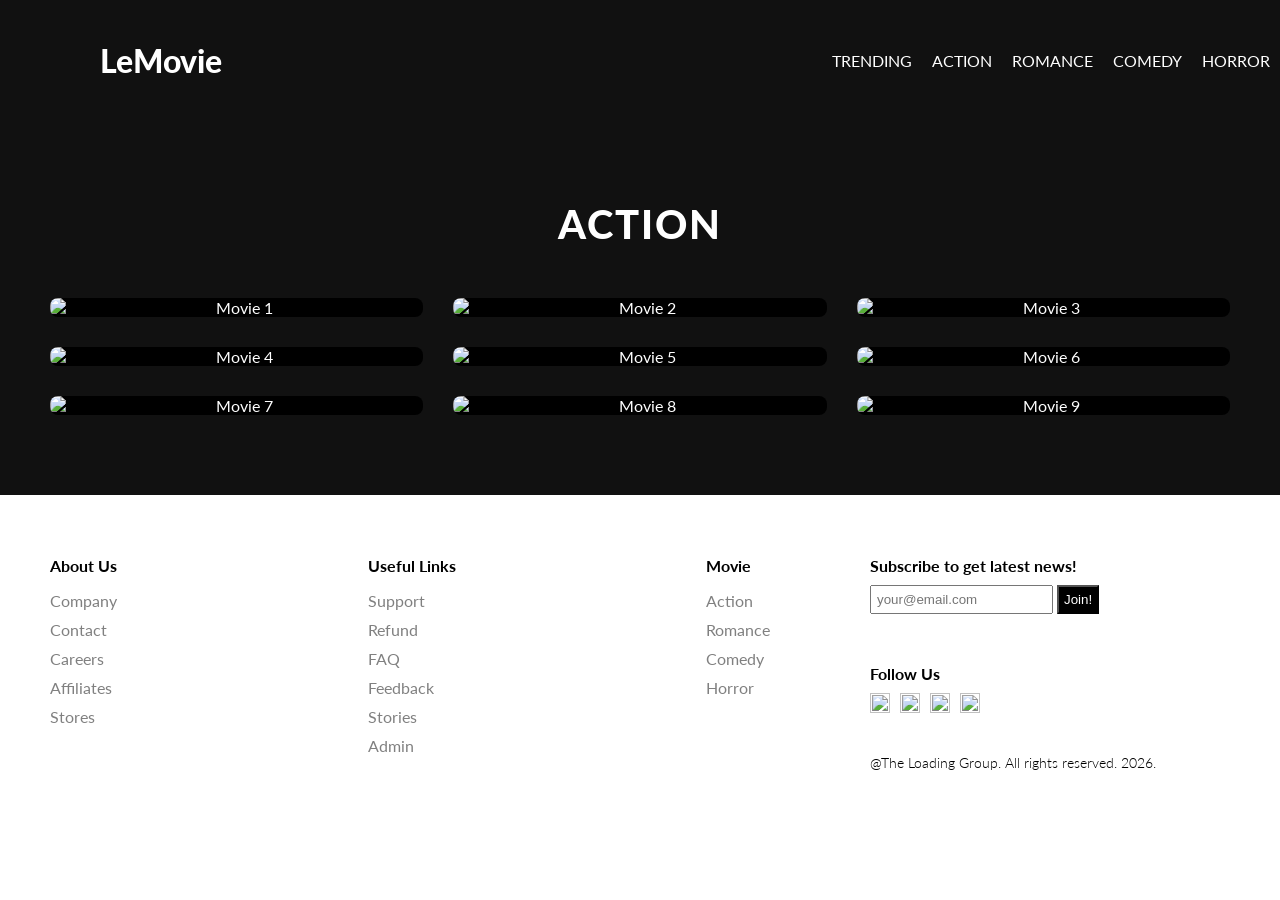
==== action.html @ ee839748 "Add files via upload" ====
<!DOCTYPE html>
<html lang="en">
<head>
    <meta charset="UTF-8">
    <meta http-equiv="X-UA-Compatible" content="IE=edge">
    <meta name="viewport" content="width=device-width, initial-scale=1.0">
    <link href="https://fonts.googleapis.com/css2?family=Lato:ital,wght@0,100;0,300;0,400;0,700;0,900;1,100;1,300;1,400;1,700;1,900&display=swap" rel="stylesheet">
    <link rel="stylesheet" href="style.css">
    <title>LeMovie</title>
</head>
<body>
     <nav class="navbar">
            <div class="navbar__container">
                <a href="index.html" id="navbar__logo">LeMovie</a>
                <div class="navbar__togglemenu" id="mobile-menu">
                    <span class="bar"></span>
                    <span class="bar"></span>
                    <span class="bar"></span>
                </div> 
                <ul class="navbar__menu">
                    <li class="navbar__item">
                        <a href="index.html" class="navbar__links"> TRENDING </a>
                    </li>
                    <li class="navbar__item">
                        <a href="action.html" class="navbar__links"> ACTION </a>
                    </li>
                    <li class="navbar__item">
                        <a href="romance.html" class="navbar__links"> ROMANCE </a>
                    </li>
                    <li class="navbar__item">
                        <a href="comedy.html" class="navbar__links"> COMEDY </a>
                    </li>
                    <li class="navbar__item">
                        <a href="horror.html" class="navbar__links"> HORROR </a>
                    </li>
                </ul>
            </div>
    </nav>
    <div class="more-movies-section">
        <h1 class="section-title">ACTION</h1>
        
        <div class="movie-grid">
            <div class="movie-card">
                <img src="./img/Product/skyfirerising.jpg" alt="Movie 1">
                <div class="slide-content">
                    <h1 class="slide-title">SKYFIRE RISING</h1>
                    <p class="slide-subtitle">ESCAPE THE BLAST. SURVIVE THE STORM.</p>
                    <button class="watch-btn">WATCH NOW</button>
                </div>
            </div>

            <div class="movie-card">
                <img src="./img/Product/photo_2026-03-22_21-49-12.jpg" alt="Movie 2">
                <div class="slide-content">
                    <h1 class="slide-title">SHADOWBLADE: RESURGENCE</h1>
                    <p class="slide-subtitle">THE CITY NEEDS A HERO.</p>
                    <button class="watch-btn">WATCH NOW</button>
                </div>
            </div>

            <div class="movie-card">
                <img src="./img/Product/urbanascent.jpg" alt="Movie 3">
                <div class="slide-content">
                    <h1 class="slide-title">URBAN ASCENT</h1>
                    <p class="slide-subtitle">ESCAPE THE EXPLOSION. MASTER THE LEAP.</p>
                    <button class="watch-btn">WATCH NOW</button>
                </div>
            </div>

            <div class="movie-card">
                <img src="./img/Product/velocitydrift.jpg" alt="Movie 4">
                <div class="slide-content">
                    <h1 class="slide-title">VELOCITY DRIFT</h1>
                    <p class="slide-subtitle">ESCAPE THE EXPLOSION. MASTER THE CHASE.</p>
                    <button class="watch-btn">WATCH NOW</button>
                </div>
            </div>

            <div class="movie-card">
                <img src="./img/Product/highoctaneovesrdrive.jpg" alt="Movie 5">
                <div class="slide-content">
                    <h1 class="slide-title">HIGH-OCTANE OVERDRIVE</h1>
                    <p class="slide-subtitle">ESCAPE THE EXPLOSION. MASTER THE RIDE.</p>
                    <button class="watch-btn">WATCH NOW</button>
                </div>
            </div>

            <div class="movie-card">
                <img src="./img/Product/urbanascent.jpg" alt="Movie 6">
                <div class="slide-content">
                    <h1 class="slide-title">TERMINAL VELOCITY</h1>
                    <p class="slide-subtitle">ESCAPE THE EXPLOSION. MASTER THE FALL.</p>
                    <button class="watch-btn">WATCH NOW</button>
                </div>
            </div>

            <div class="movie-card">
                <img src="./img/Product/desertoverdrive.jpg" alt="Movie 7">
                <div class="slide-content">
                    <h1 class="slide-title">DESERT OVERDRIVET</h1>
                    <p class="slide-subtitle">ESCAPE THE EXPLOSION. MASTER THE PURSUIT.</p>
                    <button class="watch-btn">WATCH NOW</button>
                </div>
            </div>

            <div class="movie-card">
                <img src="./img/Product/valkyrieflight.jpg" alt="Movie 8">
                <div class="slide-content">
                    <h1 class="slide-title">VALKYRIE FLIGHT</h1>
                    <p class="slide-subtitle">ESCAPE THE EXPLOSION. MASTER THE AERIAL CHASE.</p>
                    <button class="watch-btn">WATCH NOW</button>
                </div>
            </div>

            <div class="movie-card">
                <img src="./img/Product/terminaldescent.jpg" alt="Movie 9">
                <div class="slide-content">
                    <h1 class="slide-title">TERMINAL DESCENT</h1>
                    <p class="slide-subtitle">ESCAPE THE EXPLOSION. MASTER THE FALL.</p>
                    <button class="watch-btn">WATCH NOW</button>
                </div>
            </div>
        </div>
    </div>
        <footer>
        <div class="footerLeft">
            <div class="footerMenu">
                <h1 class="fMenuTitle">About Us</h1>
                <ul class="fList">
                    <li class="fListItem">Company</li>
                    <li class="fListItem">Contact</li>
                    <li class="fListItem">Careers</li>
                    <li class="fListItem">Affiliates</li>
                    <li class="fListItem">Stores</li>
                </ul>
            </div>
            <div class="footerMenu">
                <h1 class="fMenuTitle">Useful Links</h1>
                <ul class="fList">
                    <li class="fListItem" >Support</li>
                    <li class="fListItem">Refund</li>
                    <li class="fListItem">FAQ</li>
                    <li class="fListItem">Feedback</li>
                    <li class="fListItem">Stories</li>
                    <li class="fListItem" onclick="location.href='admin.php';" style="cursor: pointer;">Admin</li>
                </ul>
            </div>
            <div class="footerMenu">
                <h1 class="fMenuTitle">Movie</h1>
                <ul class="fList">
                    <li class="fListItem">
                        <a href="action.html" class="fListItem">Action</a>
                    </li>
                    <li class="fListItem">Romance</li>
                    <li class="fListItem">Comedy</li>
                    <li class="fListItem">Horror</li>
                </ul>
            </div>
        </div>
        <div class="footerRight">
            <div class="footerRightMenu">
                <h1 class="fMenuTitle">Subscribe to get latest news!</h1>
                <div class="fMail">
                    <input type="text" placeholder="your@email.com" class="fInput">
                    <button class="fButton">Join!</button>
                </div>
            </div>
            <div class="footerRightMenu">
                <h1 class="fMenuTitle">Follow Us</h1>
                <div class="fIcons">
                    <img src="./img/Contact/facebook.png"  alt="" class="fIcon">
                    <img src="./img/Contact/twitter.png" alt="" class="fIcon">
                    <img src="./img/Contact/instagram.png" alt="" class="fIcon">
                    <img src="./img/Contact/whatsapp.png" alt="" class="fIcon">
                </div>
            </div>
            <div class="footerRightMenu">
                <span class="copyright">@The Loading Group. All rights reserved. 2026.</span>
            </div>
        </div>
    </footer>
    <script src="./app.js"></script>
</body>
</html>
---- style.css ----
html {
  scroll-behavior: smooth;
}

body {
  font-family: "Lato", sans-serif;
  padding: 0;
  margin: 0;
}

.navbar {
  background-color: #111;
  color: white;
  padding: 20px 50px;
}

.navbar__container {
  display: flex;
  justify-content: space-between;
  height: 80px;
  z-index: 1;
  width: 100%;
  max-width: 1300px;
  margin: 0 auto;
  padding: 0 50px;
}

.navbar__menu {
  display: flex;
  align-items: center;
  list-style: none;
  text-align: center;
}

#navbar__logo {
  color: white;
  display: flex;
  align-items: center;
  cursor: pointer;
  text-decoration: none;
  font-size: 2rem;
  font-weight: 900;
}

#navbar__item {
  font-size: 1.5rem;
  font-weight: 300;
  color: white;
  text-decoration: none;
  margin-right: 50px;
  cursor: pointer;
}

.navbar__links {
  color: #fff;
  display: flex;
  align-items: center;
  justify-content: center;
  text-decoration: none;
  padding: 0 10px;
  height: 100%;
}

@media (max-width: 768px) {
  .navbar__container {
    display: flex;
    justify-content: space-between;
    height: 80px;
    z-index: 1;
    width: 100%;
    padding: 0 16px;
  }

  #navbar__logo {
    padding-left: 0;
  }

  .navbar__togglemenu {
    display: flex;
    flex-direction: column;
    justify-content: center;
    cursor: pointer;
    gap: 4px;
    padding: 10px;
  }

  .navbar__togglemenu .bar {
    width: 28px;
    height: 3px;
    background: #fff;
    border-radius: 2px;
    transition: transform 0.25s ease, opacity 0.25s ease;
  }

  .navbar__menu {
    display: none;
    position: absolute;
    top: 80px;
    left: 0;
    right: 0;
    background: #fff;
    flex-direction: column;
    list-style: none;
    padding: 12px 0;
    box-shadow: 0 6px 24px rgba(0, 0, 0, 0.08);
    z-index: 999;
  }

  .navbar__menu.active {
    display: flex;
  }

  .navbar__item {
    width: 100%;
  }

  .navbar__links {
    text-align: left;
    padding: 14px 20px;
    width: 100%;
    display: block;
    color: #000;
  }

  .navbar__togglemenu.is-active .bar:nth-child(1) {
    transform: translateY(6px) rotate(45deg);
  }
  .navbar__togglemenu.is-active .bar:nth-child(2) {
    opacity: 0;
  }
  .navbar__togglemenu.is-active .bar:nth-child(3) {
    transform: translateY(-6px) rotate(-45deg);
  }
}

.slideshow-container {
  background-color: #111;
  max-width: 2500px;
  max-height: 2500px;
  position: relative;
  margin: auto;
  overflow: hidden; 
}

.slide-content {
  position: absolute;
  top: 50%;
  left: 50%;
  transform: translate(-50%, -50%);
  text-align: center;
  width: 90%;
  z-index: 10;
  opacity: 0; 
  transition: opacity 0.4s ease; 
}

.slide:hover .slide-content {
  opacity: 1;
}

.slide img {
  transition: filter 0.4s ease, transform 0.4s ease;
}

.slide:hover img {
  filter: blur(8px) brightness(0.4); 
  transform: scale(1.05); 
}

.slide-title {
  color: white;
  font-size: 5rem;
  font-weight: 900;
  margin: 0;
  text-transform: uppercase;
  letter-spacing: 4px;
  line-height: 1.1;
  text-shadow: 2px 2px 8px rgba(0, 0, 0, 0.7);
}

.slide-subtitle {
  color: #ccc;
  font-size: 1.5rem;
  font-weight: 300;
  margin-top: 15px;
  margin-bottom: 30px;
  text-transform: uppercase;
  letter-spacing: 2px;
  text-shadow: 1px 1px 5px rgba(0, 0, 0, 0.8);
}

.watch-btn {
  padding: 12px 32px;
  background-color: transparent;
  color: white;
  border: 2px solid white;
  font-size: 16px;
  font-weight: bold;
  letter-spacing: 2px;
  cursor: pointer;
  text-transform: uppercase;
  transition: all 0.3s ease;
}

.watch-btn:hover {
  background-color: white;
  color: #111;
}

.slide {
  display: none;
}

.prev,
.next {
  cursor: pointer;
  position: absolute;
  top: 50%;
  transform: translateY(-50%);
  width: auto;
  padding: 16px;
  color: white;
  font-weight: bold;
  font-size: 24px;
  transition: 0.3s ease;
  user-select: none;
  background-color: rgba(0, 0, 0, 0.3);
  text-decoration: none;
  z-index: 20; 
}

.next {
  right: 0;
  border-radius: 3px 0 0 3px;
}

.prev {
  left: 0;
  border-radius: 0 3px 3px 0;
}

.prev:hover,
.next:hover {
  background-color: rgba(0, 0, 0, 0.8);
}

.fade {
  animation-name: fadeEffect;
  animation-duration: 1.5s;
}

@keyframes fadeEffect {
  from {
    opacity: 0.4;
  }
  to {
    opacity: 1;
  }
}

@media screen and (max-width: 768px) {
  .slide-title {
    font-size: 2.5rem;
  }
  .slide-subtitle {
    font-size: 1rem;
  }
  .watch-btn {
    padding: 10px 20px;
    font-size: 14px;
  }
}

.nsItem {
  flex: 1;
  background-color: black;
  color: white;
  display: flex;
  flex-direction: column;
  align-items: center;
  justify-content: center;
  text-align: center;
}

.nsImg {
  width: 100%;
  height: 500px;
}

.nsTitle {
  font-size: 40px;
}

.nsButton {
  padding: 15px;
  font-weight: 600;
  cursor: pointer;
}

footer {
  display: flex;
}

.footerLeft {
  flex: 2;
  display: flex;
  justify-content: space-between;
  padding: 50px;
}

.fMenuTitle {
  font-size: 16px;
}

.fList {
  padding: 0;
  list-style: none;
}

.fListItem {
  margin-bottom: 10px;
  color: gray;
  cursor: pointer;
  text-decoration: none;
}

.footerRight {
  flex: 1;
  padding: 50px;
  display: flex;
  flex-direction: column;
  justify-content: space-between;
}

.fInput {
  padding: 5px;
}

.fButton {
  padding: 5px;
  background-color: black;
  color: white;
}

.fIcons {
  display: flex;
}

.fIcon {
  width: 20px;
  height: 20px;
  margin-right: 10px;
}

.copyright {
  font-weight: 300;
  font-size: 14px;
}

@media screen and (max-width: 480px) {
  nav {
    padding: 20px;
  }

  footer {
    flex-direction: column;
    align-items: center;
  }

  .footerLeft {
    padding: 20px;
    width: 90%;
  }

  .footerRight {
    padding: 20px;
    width: 90%;
    align-items: center;
    background-color: whitesmoke;
  }
} 

.more-movies-section {
  padding: 80px 50px;
  background-color: #111; 
  color: white;
  text-align: center;
}

.section-title {
  font-size: 40px;
  font-weight: 900;
  margin-top: 0;
  margin-bottom: 50px;
  letter-spacing: 2px;
}

.movie-grid {
  display: grid;
  grid-template-columns: repeat(auto-fit, minmax(350px, 1fr));
  gap: 30px;
  max-width: 1550px;
  margin: 0 auto;
}

.movie-card {
  position: relative;
  border-radius: 8px;
  overflow: hidden;
  cursor: pointer;
  background-color: #000; 
}

.movie-card img {
  width: 100%;
  height: 100%;
  object-fit: cover;
  display: block;
  transition: filter 0.4s ease, transform 0.4s ease;
}

.movie-card:hover img {
  filter: blur(8px) brightness(0.4);
  transform: scale(1.05);
}

.movie-card:hover .slide-content {
  opacity: 1;
}

.movie-card .slide-title {
  font-size: 1.8rem; 
}

.movie-card .slide-subtitle {
  font-size: 0.8rem;
  margin-bottom: 20px;
}

.movie-card .watch-btn {
  padding: 10px 20px;
  font-size: 14px;
}

@media screen and (max-width: 768px) {
  .more-movies-section {
    padding: 50px 20px;
  }
  .movie-grid {
    grid-template-columns: 1fr; 
  }
}
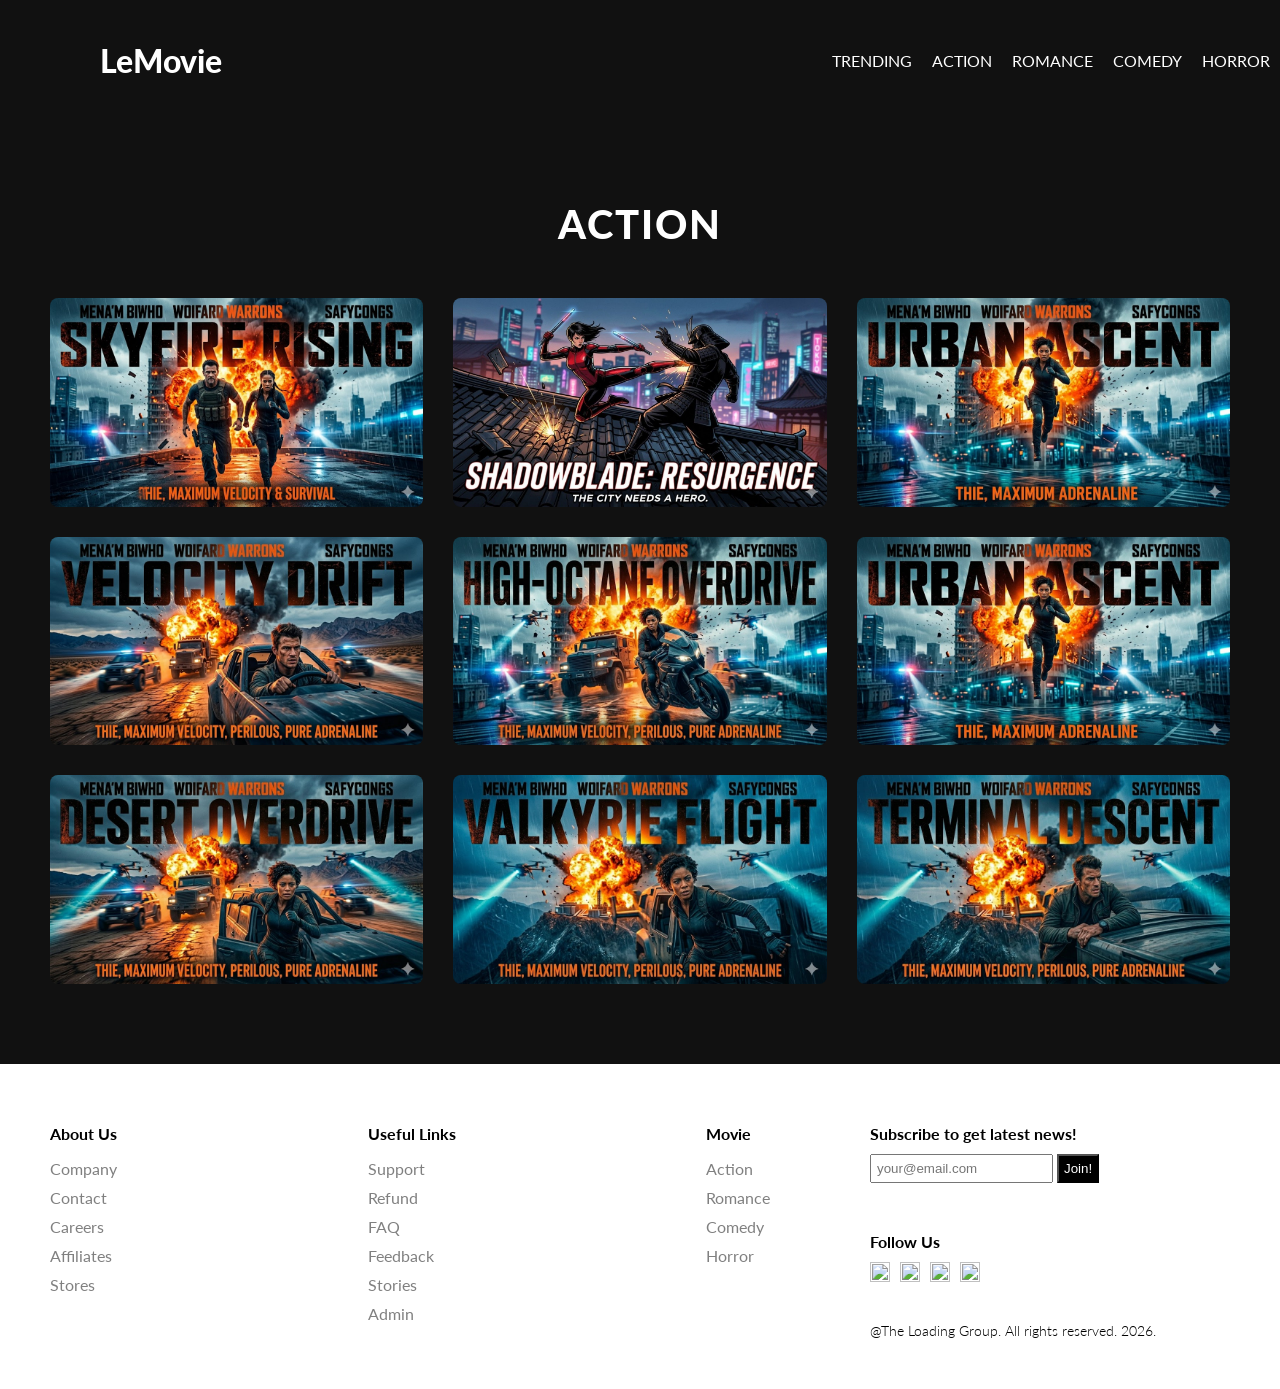
==== commit 9d9ebccc: "Update action.html" ====
--- a/action.html
+++ b/action.html
@@ -41,7 +41,7 @@
         
         <div class="movie-grid">
             <div class="movie-card">
-                <img src="./img/Product/skyfirerising.jpg" alt="Movie 1">
+                <img src="skyfirerising.jpg" alt="Movie 1">
                 <div class="slide-content">
                     <h1 class="slide-title">SKYFIRE RISING</h1>
                     <p class="slide-subtitle">ESCAPE THE BLAST. SURVIVE THE STORM.</p>
@@ -50,7 +50,7 @@
             </div>
 
             <div class="movie-card">
-                <img src="./img/Product/photo_2026-03-22_21-49-12.jpg" alt="Movie 2">
+                <img src="photo_2026-03-22_21-49-12.jpg" alt="Movie 2">
                 <div class="slide-content">
                     <h1 class="slide-title">SHADOWBLADE: RESURGENCE</h1>
                     <p class="slide-subtitle">THE CITY NEEDS A HERO.</p>
@@ -59,7 +59,7 @@
             </div>
 
             <div class="movie-card">
-                <img src="./img/Product/urbanascent.jpg" alt="Movie 3">
+                <img src="urbanascent.jpg" alt="Movie 3">
                 <div class="slide-content">
                     <h1 class="slide-title">URBAN ASCENT</h1>
                     <p class="slide-subtitle">ESCAPE THE EXPLOSION. MASTER THE LEAP.</p>
@@ -68,7 +68,7 @@
             </div>
 
             <div class="movie-card">
-                <img src="./img/Product/velocitydrift.jpg" alt="Movie 4">
+                <img src="velocitydrift.jpg" alt="Movie 4">
                 <div class="slide-content">
                     <h1 class="slide-title">VELOCITY DRIFT</h1>
                     <p class="slide-subtitle">ESCAPE THE EXPLOSION. MASTER THE CHASE.</p>
@@ -77,7 +77,7 @@
             </div>
 
             <div class="movie-card">
-                <img src="./img/Product/highoctaneovesrdrive.jpg" alt="Movie 5">
+                <img src="highoctaneovesrdrive.jpg" alt="Movie 5">
                 <div class="slide-content">
                     <h1 class="slide-title">HIGH-OCTANE OVERDRIVE</h1>
                     <p class="slide-subtitle">ESCAPE THE EXPLOSION. MASTER THE RIDE.</p>
@@ -86,7 +86,7 @@
             </div>
 
             <div class="movie-card">
-                <img src="./img/Product/urbanascent.jpg" alt="Movie 6">
+                <img src="urbanascent.jpg" alt="Movie 6">
                 <div class="slide-content">
                     <h1 class="slide-title">TERMINAL VELOCITY</h1>
                     <p class="slide-subtitle">ESCAPE THE EXPLOSION. MASTER THE FALL.</p>
@@ -95,7 +95,7 @@
             </div>
 
             <div class="movie-card">
-                <img src="./img/Product/desertoverdrive.jpg" alt="Movie 7">
+                <img src="desertoverdrive.jpg" alt="Movie 7">
                 <div class="slide-content">
                     <h1 class="slide-title">DESERT OVERDRIVET</h1>
                     <p class="slide-subtitle">ESCAPE THE EXPLOSION. MASTER THE PURSUIT.</p>
@@ -104,7 +104,7 @@
             </div>
 
             <div class="movie-card">
-                <img src="./img/Product/valkyrieflight.jpg" alt="Movie 8">
+                <img src="valkyrieflight.jpg" alt="Movie 8">
                 <div class="slide-content">
                     <h1 class="slide-title">VALKYRIE FLIGHT</h1>
                     <p class="slide-subtitle">ESCAPE THE EXPLOSION. MASTER THE AERIAL CHASE.</p>
@@ -113,7 +113,7 @@
             </div>
 
             <div class="movie-card">
-                <img src="./img/Product/terminaldescent.jpg" alt="Movie 9">
+                <img src="terminaldescent.jpg" alt="Movie 9">
                 <div class="slide-content">
                     <h1 class="slide-title">TERMINAL DESCENT</h1>
                     <p class="slide-subtitle">ESCAPE THE EXPLOSION. MASTER THE FALL.</p>
@@ -168,10 +168,10 @@
             <div class="footerRightMenu">
                 <h1 class="fMenuTitle">Follow Us</h1>
                 <div class="fIcons">
-                    <img src="./img/Contact/facebook.png"  alt="" class="fIcon">
-                    <img src="./img/Contact/twitter.png" alt="" class="fIcon">
-                    <img src="./img/Contact/instagram.png" alt="" class="fIcon">
-                    <img src="./img/Contact/whatsapp.png" alt="" class="fIcon">
+                    <img src="facebook.png"  alt="" class="fIcon">
+                    <img src="twitter.png" alt="" class="fIcon">
+                    <img src="instagram.png" alt="" class="fIcon">
+                    <img src="whatsapp.png" alt="" class="fIcon">
                 </div>
             </div>
             <div class="footerRightMenu">
@@ -181,4 +181,4 @@
     </footer>
     <script src="./app.js"></script>
 </body>
-</html>+</html>
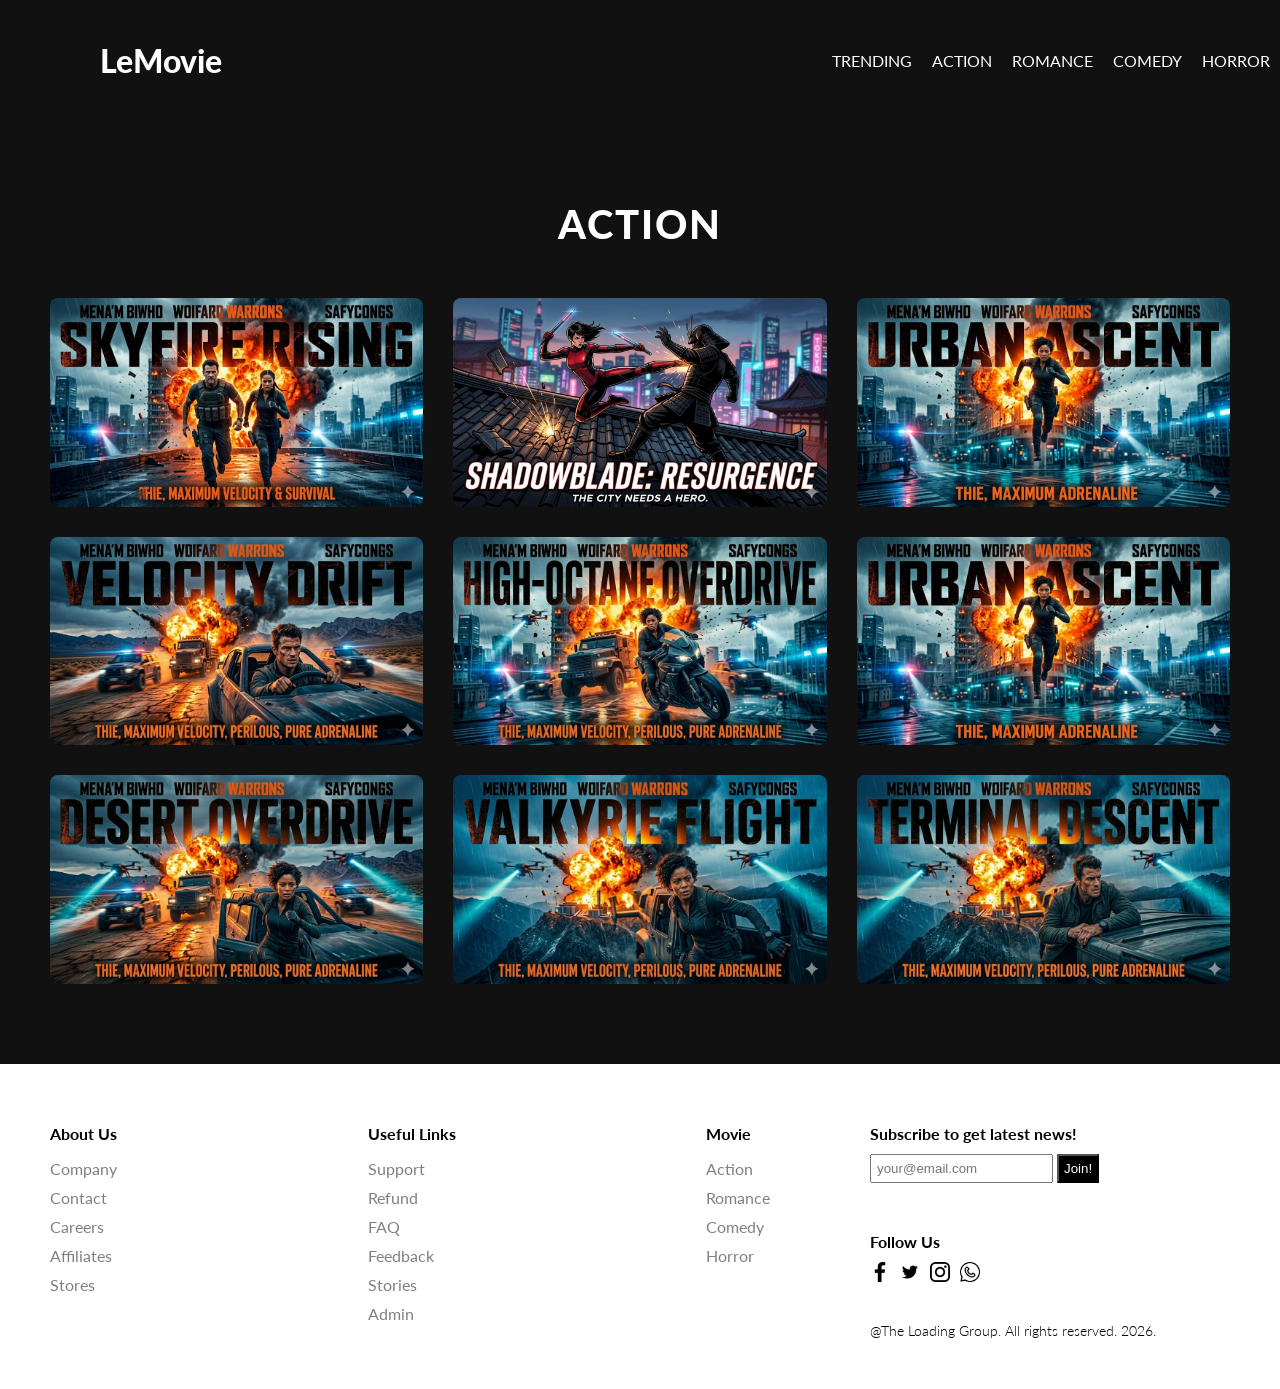
==== commit 26bde5ad: "first upload" ====
--- a/action.html
+++ b/action.html
@@ -1,184 +1,184 @@
-<!DOCTYPE html>
-<html lang="en">
-<head>
-    <meta charset="UTF-8">
-    <meta http-equiv="X-UA-Compatible" content="IE=edge">
-    <meta name="viewport" content="width=device-width, initial-scale=1.0">
-    <link href="https://fonts.googleapis.com/css2?family=Lato:ital,wght@0,100;0,300;0,400;0,700;0,900;1,100;1,300;1,400;1,700;1,900&display=swap" rel="stylesheet">
-    <link rel="stylesheet" href="style.css">
-    <title>LeMovie</title>
-</head>
-<body>
-     <nav class="navbar">
-            <div class="navbar__container">
-                <a href="index.html" id="navbar__logo">LeMovie</a>
-                <div class="navbar__togglemenu" id="mobile-menu">
-                    <span class="bar"></span>
-                    <span class="bar"></span>
-                    <span class="bar"></span>
-                </div> 
-                <ul class="navbar__menu">
-                    <li class="navbar__item">
-                        <a href="index.html" class="navbar__links"> TRENDING </a>
-                    </li>
-                    <li class="navbar__item">
-                        <a href="action.html" class="navbar__links"> ACTION </a>
-                    </li>
-                    <li class="navbar__item">
-                        <a href="romance.html" class="navbar__links"> ROMANCE </a>
-                    </li>
-                    <li class="navbar__item">
-                        <a href="comedy.html" class="navbar__links"> COMEDY </a>
-                    </li>
-                    <li class="navbar__item">
-                        <a href="horror.html" class="navbar__links"> HORROR </a>
-                    </li>
-                </ul>
-            </div>
-    </nav>
-    <div class="more-movies-section">
-        <h1 class="section-title">ACTION</h1>
-        
-        <div class="movie-grid">
-            <div class="movie-card">
-                <img src="skyfirerising.jpg" alt="Movie 1">
-                <div class="slide-content">
-                    <h1 class="slide-title">SKYFIRE RISING</h1>
-                    <p class="slide-subtitle">ESCAPE THE BLAST. SURVIVE THE STORM.</p>
-                    <button class="watch-btn">WATCH NOW</button>
-                </div>
-            </div>
-
-            <div class="movie-card">
-                <img src="photo_2026-03-22_21-49-12.jpg" alt="Movie 2">
-                <div class="slide-content">
-                    <h1 class="slide-title">SHADOWBLADE: RESURGENCE</h1>
-                    <p class="slide-subtitle">THE CITY NEEDS A HERO.</p>
-                    <button class="watch-btn">WATCH NOW</button>
-                </div>
-            </div>
-
-            <div class="movie-card">
-                <img src="urbanascent.jpg" alt="Movie 3">
-                <div class="slide-content">
-                    <h1 class="slide-title">URBAN ASCENT</h1>
-                    <p class="slide-subtitle">ESCAPE THE EXPLOSION. MASTER THE LEAP.</p>
-                    <button class="watch-btn">WATCH NOW</button>
-                </div>
-            </div>
-
-            <div class="movie-card">
-                <img src="velocitydrift.jpg" alt="Movie 4">
-                <div class="slide-content">
-                    <h1 class="slide-title">VELOCITY DRIFT</h1>
-                    <p class="slide-subtitle">ESCAPE THE EXPLOSION. MASTER THE CHASE.</p>
-                    <button class="watch-btn">WATCH NOW</button>
-                </div>
-            </div>
-
-            <div class="movie-card">
-                <img src="highoctaneovesrdrive.jpg" alt="Movie 5">
-                <div class="slide-content">
-                    <h1 class="slide-title">HIGH-OCTANE OVERDRIVE</h1>
-                    <p class="slide-subtitle">ESCAPE THE EXPLOSION. MASTER THE RIDE.</p>
-                    <button class="watch-btn">WATCH NOW</button>
-                </div>
-            </div>
-
-            <div class="movie-card">
-                <img src="urbanascent.jpg" alt="Movie 6">
-                <div class="slide-content">
-                    <h1 class="slide-title">TERMINAL VELOCITY</h1>
-                    <p class="slide-subtitle">ESCAPE THE EXPLOSION. MASTER THE FALL.</p>
-                    <button class="watch-btn">WATCH NOW</button>
-                </div>
-            </div>
-
-            <div class="movie-card">
-                <img src="desertoverdrive.jpg" alt="Movie 7">
-                <div class="slide-content">
-                    <h1 class="slide-title">DESERT OVERDRIVET</h1>
-                    <p class="slide-subtitle">ESCAPE THE EXPLOSION. MASTER THE PURSUIT.</p>
-                    <button class="watch-btn">WATCH NOW</button>
-                </div>
-            </div>
-
-            <div class="movie-card">
-                <img src="valkyrieflight.jpg" alt="Movie 8">
-                <div class="slide-content">
-                    <h1 class="slide-title">VALKYRIE FLIGHT</h1>
-                    <p class="slide-subtitle">ESCAPE THE EXPLOSION. MASTER THE AERIAL CHASE.</p>
-                    <button class="watch-btn">WATCH NOW</button>
-                </div>
-            </div>
-
-            <div class="movie-card">
-                <img src="terminaldescent.jpg" alt="Movie 9">
-                <div class="slide-content">
-                    <h1 class="slide-title">TERMINAL DESCENT</h1>
-                    <p class="slide-subtitle">ESCAPE THE EXPLOSION. MASTER THE FALL.</p>
-                    <button class="watch-btn">WATCH NOW</button>
-                </div>
-            </div>
-        </div>
-    </div>
-        <footer>
-        <div class="footerLeft">
-            <div class="footerMenu">
-                <h1 class="fMenuTitle">About Us</h1>
-                <ul class="fList">
-                    <li class="fListItem">Company</li>
-                    <li class="fListItem">Contact</li>
-                    <li class="fListItem">Careers</li>
-                    <li class="fListItem">Affiliates</li>
-                    <li class="fListItem">Stores</li>
-                </ul>
-            </div>
-            <div class="footerMenu">
-                <h1 class="fMenuTitle">Useful Links</h1>
-                <ul class="fList">
-                    <li class="fListItem" >Support</li>
-                    <li class="fListItem">Refund</li>
-                    <li class="fListItem">FAQ</li>
-                    <li class="fListItem">Feedback</li>
-                    <li class="fListItem">Stories</li>
-                    <li class="fListItem" onclick="location.href='admin.php';" style="cursor: pointer;">Admin</li>
-                </ul>
-            </div>
-            <div class="footerMenu">
-                <h1 class="fMenuTitle">Movie</h1>
-                <ul class="fList">
-                    <li class="fListItem">
-                        <a href="action.html" class="fListItem">Action</a>
-                    </li>
-                    <li class="fListItem">Romance</li>
-                    <li class="fListItem">Comedy</li>
-                    <li class="fListItem">Horror</li>
-                </ul>
-            </div>
-        </div>
-        <div class="footerRight">
-            <div class="footerRightMenu">
-                <h1 class="fMenuTitle">Subscribe to get latest news!</h1>
-                <div class="fMail">
-                    <input type="text" placeholder="your@email.com" class="fInput">
-                    <button class="fButton">Join!</button>
-                </div>
-            </div>
-            <div class="footerRightMenu">
-                <h1 class="fMenuTitle">Follow Us</h1>
-                <div class="fIcons">
-                    <img src="facebook.png"  alt="" class="fIcon">
-                    <img src="twitter.png" alt="" class="fIcon">
-                    <img src="instagram.png" alt="" class="fIcon">
-                    <img src="whatsapp.png" alt="" class="fIcon">
-                </div>
-            </div>
-            <div class="footerRightMenu">
-                <span class="copyright">@The Loading Group. All rights reserved. 2026.</span>
-            </div>
-        </div>
-    </footer>
-    <script src="./app.js"></script>
-</body>
-</html>
+<!DOCTYPE html>
+<html lang="en">
+<head>
+    <meta charset="UTF-8">
+    <meta http-equiv="X-UA-Compatible" content="IE=edge">
+    <meta name="viewport" content="width=device-width, initial-scale=1.0">
+    <link href="https://fonts.googleapis.com/css2?family=Lato:ital,wght@0,100;0,300;0,400;0,700;0,900;1,100;1,300;1,400;1,700;1,900&display=swap" rel="stylesheet">
+    <link rel="stylesheet" href="style.css">
+    <title>LeMovie</title>
+</head>
+<body>
+     <nav class="navbar">
+            <div class="navbar__container">
+                <a href="index.html" id="navbar__logo">LeMovie</a>
+                <div class="navbar__togglemenu" id="mobile-menu">
+                    <span class="bar"></span>
+                    <span class="bar"></span>
+                    <span class="bar"></span>
+                </div> 
+                <ul class="navbar__menu">
+                    <li class="navbar__item">
+                        <a href="index.html" class="navbar__links"> TRENDING </a>
+                    </li>
+                    <li class="navbar__item">
+                        <a href="action.html" class="navbar__links"> ACTION </a>
+                    </li>
+                    <li class="navbar__item">
+                        <a href="romance.html" class="navbar__links"> ROMANCE </a>
+                    </li>
+                    <li class="navbar__item">
+                        <a href="comedy.html" class="navbar__links"> COMEDY </a>
+                    </li>
+                    <li class="navbar__item">
+                        <a href="horror.html" class="navbar__links"> HORROR </a>
+                    </li>
+                </ul>
+            </div>
+    </nav>
+    <div class="more-movies-section">
+        <h1 class="section-title">ACTION</h1>
+        
+        <div class="movie-grid">
+            <div class="movie-card">
+                <img src="./img/Product/skyfirerising.jpg" alt="Movie 1">
+                <div class="slide-content">
+                    <h1 class="slide-title">SKYFIRE RISING</h1>
+                    <p class="slide-subtitle">ESCAPE THE BLAST. SURVIVE THE STORM.</p>
+                    <button class="watch-btn">WATCH NOW</button>
+                </div>
+            </div>
+
+            <div class="movie-card">
+                <img src="./img/Product/photo_2026-03-22_21-49-12.jpg" alt="Movie 2">
+                <div class="slide-content">
+                    <h1 class="slide-title">SHADOWBLADE: RESURGENCE</h1>
+                    <p class="slide-subtitle">THE CITY NEEDS A HERO.</p>
+                    <button class="watch-btn">WATCH NOW</button>
+                </div>
+            </div>
+
+            <div class="movie-card">
+                <img src="./img/Product/urbanascent.jpg" alt="Movie 3">
+                <div class="slide-content">
+                    <h1 class="slide-title">URBAN ASCENT</h1>
+                    <p class="slide-subtitle">ESCAPE THE EXPLOSION. MASTER THE LEAP.</p>
+                    <button class="watch-btn">WATCH NOW</button>
+                </div>
+            </div>
+
+            <div class="movie-card">
+                <img src="./img/Product/velocitydrift.jpg" alt="Movie 4">
+                <div class="slide-content">
+                    <h1 class="slide-title">VELOCITY DRIFT</h1>
+                    <p class="slide-subtitle">ESCAPE THE EXPLOSION. MASTER THE CHASE.</p>
+                    <button class="watch-btn">WATCH NOW</button>
+                </div>
+            </div>
+
+            <div class="movie-card">
+                <img src="./img/Product/highoctaneovesrdrive.jpg" alt="Movie 5">
+                <div class="slide-content">
+                    <h1 class="slide-title">HIGH-OCTANE OVERDRIVE</h1>
+                    <p class="slide-subtitle">ESCAPE THE EXPLOSION. MASTER THE RIDE.</p>
+                    <button class="watch-btn">WATCH NOW</button>
+                </div>
+            </div>
+
+            <div class="movie-card">
+                <img src="./img/Product/urbanascent.jpg" alt="Movie 6">
+                <div class="slide-content">
+                    <h1 class="slide-title">TERMINAL VELOCITY</h1>
+                    <p class="slide-subtitle">ESCAPE THE EXPLOSION. MASTER THE FALL.</p>
+                    <button class="watch-btn">WATCH NOW</button>
+                </div>
+            </div>
+
+            <div class="movie-card">
+                <img src="./img/Product/desertoverdrive.jpg" alt="Movie 7">
+                <div class="slide-content">
+                    <h1 class="slide-title">DESERT OVERDRIVET</h1>
+                    <p class="slide-subtitle">ESCAPE THE EXPLOSION. MASTER THE PURSUIT.</p>
+                    <button class="watch-btn">WATCH NOW</button>
+                </div>
+            </div>
+
+            <div class="movie-card">
+                <img src="./img/Product/valkyrieflight.jpg" alt="Movie 8">
+                <div class="slide-content">
+                    <h1 class="slide-title">VALKYRIE FLIGHT</h1>
+                    <p class="slide-subtitle">ESCAPE THE EXPLOSION. MASTER THE AERIAL CHASE.</p>
+                    <button class="watch-btn">WATCH NOW</button>
+                </div>
+            </div>
+
+            <div class="movie-card">
+                <img src="./img/Product/terminaldescent.jpg" alt="Movie 9">
+                <div class="slide-content">
+                    <h1 class="slide-title">TERMINAL DESCENT</h1>
+                    <p class="slide-subtitle">ESCAPE THE EXPLOSION. MASTER THE FALL.</p>
+                    <button class="watch-btn">WATCH NOW</button>
+                </div>
+            </div>
+        </div>
+    </div>
+        <footer>
+        <div class="footerLeft">
+            <div class="footerMenu">
+                <h1 class="fMenuTitle">About Us</h1>
+                <ul class="fList">
+                    <li class="fListItem">Company</li>
+                    <li class="fListItem">Contact</li>
+                    <li class="fListItem">Careers</li>
+                    <li class="fListItem">Affiliates</li>
+                    <li class="fListItem">Stores</li>
+                </ul>
+            </div>
+            <div class="footerMenu">
+                <h1 class="fMenuTitle">Useful Links</h1>
+                <ul class="fList">
+                    <li class="fListItem" >Support</li>
+                    <li class="fListItem">Refund</li>
+                    <li class="fListItem">FAQ</li>
+                    <li class="fListItem">Feedback</li>
+                    <li class="fListItem">Stories</li>
+                    <li class="fListItem" onclick="location.href='admin.php';" style="cursor: pointer;">Admin</li>
+                </ul>
+            </div>
+            <div class="footerMenu">
+                <h1 class="fMenuTitle">Movie</h1>
+                <ul class="fList">
+                    <li class="fListItem">
+                        <a href="action.html" class="fListItem">Action</a>
+                    </li>
+                    <li class="fListItem">Romance</li>
+                    <li class="fListItem">Comedy</li>
+                    <li class="fListItem">Horror</li>
+                </ul>
+            </div>
+        </div>
+        <div class="footerRight">
+            <div class="footerRightMenu">
+                <h1 class="fMenuTitle">Subscribe to get latest news!</h1>
+                <div class="fMail">
+                    <input type="text" placeholder="your@email.com" class="fInput">
+                    <button class="fButton">Join!</button>
+                </div>
+            </div>
+            <div class="footerRightMenu">
+                <h1 class="fMenuTitle">Follow Us</h1>
+                <div class="fIcons">
+                    <img src="./img/Contact/facebook.png"  alt="" class="fIcon">
+                    <img src="./img/Contact/twitter.png" alt="" class="fIcon">
+                    <img src="./img/Contact/instagram.png" alt="" class="fIcon">
+                    <img src="./img/Contact/whatsapp.png" alt="" class="fIcon">
+                </div>
+            </div>
+            <div class="footerRightMenu">
+                <span class="copyright">@The Loading Group. All rights reserved. 2026.</span>
+            </div>
+        </div>
+    </footer>
+    <script src="./app.js"></script>
+</body>
+</html>
--- a/style.css
+++ b/style.css
@@ -1,452 +1,452 @@
-html {
-  scroll-behavior: smooth;
-}
-
-body {
-  font-family: "Lato", sans-serif;
-  padding: 0;
-  margin: 0;
-}
-
-.navbar {
-  background-color: #111;
-  color: white;
-  padding: 20px 50px;
-}
-
-.navbar__container {
-  display: flex;
-  justify-content: space-between;
-  height: 80px;
-  z-index: 1;
-  width: 100%;
-  max-width: 1300px;
-  margin: 0 auto;
-  padding: 0 50px;
-}
-
-.navbar__menu {
-  display: flex;
-  align-items: center;
-  list-style: none;
-  text-align: center;
-}
-
-#navbar__logo {
-  color: white;
-  display: flex;
-  align-items: center;
-  cursor: pointer;
-  text-decoration: none;
-  font-size: 2rem;
-  font-weight: 900;
-}
-
-#navbar__item {
-  font-size: 1.5rem;
-  font-weight: 300;
-  color: white;
-  text-decoration: none;
-  margin-right: 50px;
-  cursor: pointer;
-}
-
-.navbar__links {
-  color: #fff;
-  display: flex;
-  align-items: center;
-  justify-content: center;
-  text-decoration: none;
-  padding: 0 10px;
-  height: 100%;
-}
-
-@media (max-width: 768px) {
-  .navbar__container {
-    display: flex;
-    justify-content: space-between;
-    height: 80px;
-    z-index: 1;
-    width: 100%;
-    padding: 0 16px;
-  }
-
-  #navbar__logo {
-    padding-left: 0;
-  }
-
-  .navbar__togglemenu {
-    display: flex;
-    flex-direction: column;
-    justify-content: center;
-    cursor: pointer;
-    gap: 4px;
-    padding: 10px;
-  }
-
-  .navbar__togglemenu .bar {
-    width: 28px;
-    height: 3px;
-    background: #fff;
-    border-radius: 2px;
-    transition: transform 0.25s ease, opacity 0.25s ease;
-  }
-
-  .navbar__menu {
-    display: none;
-    position: absolute;
-    top: 80px;
-    left: 0;
-    right: 0;
-    background: #fff;
-    flex-direction: column;
-    list-style: none;
-    padding: 12px 0;
-    box-shadow: 0 6px 24px rgba(0, 0, 0, 0.08);
-    z-index: 999;
-  }
-
-  .navbar__menu.active {
-    display: flex;
-  }
-
-  .navbar__item {
-    width: 100%;
-  }
-
-  .navbar__links {
-    text-align: left;
-    padding: 14px 20px;
-    width: 100%;
-    display: block;
-    color: #000;
-  }
-
-  .navbar__togglemenu.is-active .bar:nth-child(1) {
-    transform: translateY(6px) rotate(45deg);
-  }
-  .navbar__togglemenu.is-active .bar:nth-child(2) {
-    opacity: 0;
-  }
-  .navbar__togglemenu.is-active .bar:nth-child(3) {
-    transform: translateY(-6px) rotate(-45deg);
-  }
-}
-
-.slideshow-container {
-  background-color: #111;
-  max-width: 2500px;
-  max-height: 2500px;
-  position: relative;
-  margin: auto;
-  overflow: hidden; 
-}
-
-.slide-content {
-  position: absolute;
-  top: 50%;
-  left: 50%;
-  transform: translate(-50%, -50%);
-  text-align: center;
-  width: 90%;
-  z-index: 10;
-  opacity: 0; 
-  transition: opacity 0.4s ease; 
-}
-
-.slide:hover .slide-content {
-  opacity: 1;
-}
-
-.slide img {
-  transition: filter 0.4s ease, transform 0.4s ease;
-}
-
-.slide:hover img {
-  filter: blur(8px) brightness(0.4); 
-  transform: scale(1.05); 
-}
-
-.slide-title {
-  color: white;
-  font-size: 5rem;
-  font-weight: 900;
-  margin: 0;
-  text-transform: uppercase;
-  letter-spacing: 4px;
-  line-height: 1.1;
-  text-shadow: 2px 2px 8px rgba(0, 0, 0, 0.7);
-}
-
-.slide-subtitle {
-  color: #ccc;
-  font-size: 1.5rem;
-  font-weight: 300;
-  margin-top: 15px;
-  margin-bottom: 30px;
-  text-transform: uppercase;
-  letter-spacing: 2px;
-  text-shadow: 1px 1px 5px rgba(0, 0, 0, 0.8);
-}
-
-.watch-btn {
-  padding: 12px 32px;
-  background-color: transparent;
-  color: white;
-  border: 2px solid white;
-  font-size: 16px;
-  font-weight: bold;
-  letter-spacing: 2px;
-  cursor: pointer;
-  text-transform: uppercase;
-  transition: all 0.3s ease;
-}
-
-.watch-btn:hover {
-  background-color: white;
-  color: #111;
-}
-
-.slide {
-  display: none;
-}
-
-.prev,
-.next {
-  cursor: pointer;
-  position: absolute;
-  top: 50%;
-  transform: translateY(-50%);
-  width: auto;
-  padding: 16px;
-  color: white;
-  font-weight: bold;
-  font-size: 24px;
-  transition: 0.3s ease;
-  user-select: none;
-  background-color: rgba(0, 0, 0, 0.3);
-  text-decoration: none;
-  z-index: 20; 
-}
-
-.next {
-  right: 0;
-  border-radius: 3px 0 0 3px;
-}
-
-.prev {
-  left: 0;
-  border-radius: 0 3px 3px 0;
-}
-
-.prev:hover,
-.next:hover {
-  background-color: rgba(0, 0, 0, 0.8);
-}
-
-.fade {
-  animation-name: fadeEffect;
-  animation-duration: 1.5s;
-}
-
-@keyframes fadeEffect {
-  from {
-    opacity: 0.4;
-  }
-  to {
-    opacity: 1;
-  }
-}
-
-@media screen and (max-width: 768px) {
-  .slide-title {
-    font-size: 2.5rem;
-  }
-  .slide-subtitle {
-    font-size: 1rem;
-  }
-  .watch-btn {
-    padding: 10px 20px;
-    font-size: 14px;
-  }
-}
-
-.nsItem {
-  flex: 1;
-  background-color: black;
-  color: white;
-  display: flex;
-  flex-direction: column;
-  align-items: center;
-  justify-content: center;
-  text-align: center;
-}
-
-.nsImg {
-  width: 100%;
-  height: 500px;
-}
-
-.nsTitle {
-  font-size: 40px;
-}
-
-.nsButton {
-  padding: 15px;
-  font-weight: 600;
-  cursor: pointer;
-}
-
-footer {
-  display: flex;
-}
-
-.footerLeft {
-  flex: 2;
-  display: flex;
-  justify-content: space-between;
-  padding: 50px;
-}
-
-.fMenuTitle {
-  font-size: 16px;
-}
-
-.fList {
-  padding: 0;
-  list-style: none;
-}
-
-.fListItem {
-  margin-bottom: 10px;
-  color: gray;
-  cursor: pointer;
-  text-decoration: none;
-}
-
-.footerRight {
-  flex: 1;
-  padding: 50px;
-  display: flex;
-  flex-direction: column;
-  justify-content: space-between;
-}
-
-.fInput {
-  padding: 5px;
-}
-
-.fButton {
-  padding: 5px;
-  background-color: black;
-  color: white;
-}
-
-.fIcons {
-  display: flex;
-}
-
-.fIcon {
-  width: 20px;
-  height: 20px;
-  margin-right: 10px;
-}
-
-.copyright {
-  font-weight: 300;
-  font-size: 14px;
-}
-
-@media screen and (max-width: 480px) {
-  nav {
-    padding: 20px;
-  }
-
-  footer {
-    flex-direction: column;
-    align-items: center;
-  }
-
-  .footerLeft {
-    padding: 20px;
-    width: 90%;
-  }
-
-  .footerRight {
-    padding: 20px;
-    width: 90%;
-    align-items: center;
-    background-color: whitesmoke;
-  }
-} 
-
-.more-movies-section {
-  padding: 80px 50px;
-  background-color: #111; 
-  color: white;
-  text-align: center;
-}
-
-.section-title {
-  font-size: 40px;
-  font-weight: 900;
-  margin-top: 0;
-  margin-bottom: 50px;
-  letter-spacing: 2px;
-}
-
-.movie-grid {
-  display: grid;
-  grid-template-columns: repeat(auto-fit, minmax(350px, 1fr));
-  gap: 30px;
-  max-width: 1550px;
-  margin: 0 auto;
-}
-
-.movie-card {
-  position: relative;
-  border-radius: 8px;
-  overflow: hidden;
-  cursor: pointer;
-  background-color: #000; 
-}
-
-.movie-card img {
-  width: 100%;
-  height: 100%;
-  object-fit: cover;
-  display: block;
-  transition: filter 0.4s ease, transform 0.4s ease;
-}
-
-.movie-card:hover img {
-  filter: blur(8px) brightness(0.4);
-  transform: scale(1.05);
-}
-
-.movie-card:hover .slide-content {
-  opacity: 1;
-}
-
-.movie-card .slide-title {
-  font-size: 1.8rem; 
-}
-
-.movie-card .slide-subtitle {
-  font-size: 0.8rem;
-  margin-bottom: 20px;
-}
-
-.movie-card .watch-btn {
-  padding: 10px 20px;
-  font-size: 14px;
-}
-
-@media screen and (max-width: 768px) {
-  .more-movies-section {
-    padding: 50px 20px;
-  }
-  .movie-grid {
-    grid-template-columns: 1fr; 
-  }
+html {
+  scroll-behavior: smooth;
+}
+
+body {
+  font-family: "Lato", sans-serif;
+  padding: 0;
+  margin: 0;
+}
+
+.navbar {
+  background-color: #111;
+  color: white;
+  padding: 20px 50px;
+}
+
+.navbar__container {
+  display: flex;
+  justify-content: space-between;
+  height: 80px;
+  z-index: 1;
+  width: 100%;
+  max-width: 1300px;
+  margin: 0 auto;
+  padding: 0 50px;
+}
+
+.navbar__menu {
+  display: flex;
+  align-items: center;
+  list-style: none;
+  text-align: center;
+}
+
+#navbar__logo {
+  color: white;
+  display: flex;
+  align-items: center;
+  cursor: pointer;
+  text-decoration: none;
+  font-size: 2rem;
+  font-weight: 900;
+}
+
+#navbar__item {
+  font-size: 1.5rem;
+  font-weight: 300;
+  color: white;
+  text-decoration: none;
+  margin-right: 50px;
+  cursor: pointer;
+}
+
+.navbar__links {
+  color: #fff;
+  display: flex;
+  align-items: center;
+  justify-content: center;
+  text-decoration: none;
+  padding: 0 10px;
+  height: 100%;
+}
+
+@media (max-width: 768px) {
+  .navbar__container {
+    display: flex;
+    justify-content: space-between;
+    height: 80px;
+    z-index: 1;
+    width: 100%;
+    padding: 0 16px;
+  }
+
+  #navbar__logo {
+    padding-left: 0;
+  }
+
+  .navbar__togglemenu {
+    display: flex;
+    flex-direction: column;
+    justify-content: center;
+    cursor: pointer;
+    gap: 4px;
+    padding: 10px;
+  }
+
+  .navbar__togglemenu .bar {
+    width: 28px;
+    height: 3px;
+    background: #fff;
+    border-radius: 2px;
+    transition: transform 0.25s ease, opacity 0.25s ease;
+  }
+
+  .navbar__menu {
+    display: none;
+    position: absolute;
+    top: 80px;
+    left: 0;
+    right: 0;
+    background: #fff;
+    flex-direction: column;
+    list-style: none;
+    padding: 12px 0;
+    box-shadow: 0 6px 24px rgba(0, 0, 0, 0.08);
+    z-index: 999;
+  }
+
+  .navbar__menu.active {
+    display: flex;
+  }
+
+  .navbar__item {
+    width: 100%;
+  }
+
+  .navbar__links {
+    text-align: left;
+    padding: 14px 20px;
+    width: 100%;
+    display: block;
+    color: #000;
+  }
+
+  .navbar__togglemenu.is-active .bar:nth-child(1) {
+    transform: translateY(6px) rotate(45deg);
+  }
+  .navbar__togglemenu.is-active .bar:nth-child(2) {
+    opacity: 0;
+  }
+  .navbar__togglemenu.is-active .bar:nth-child(3) {
+    transform: translateY(-6px) rotate(-45deg);
+  }
+}
+
+.slideshow-container {
+  background-color: #111;
+  max-width: 2500px;
+  max-height: 2500px;
+  position: relative;
+  margin: auto;
+  overflow: hidden; 
+}
+
+.slide-content {
+  position: absolute;
+  top: 50%;
+  left: 50%;
+  transform: translate(-50%, -50%);
+  text-align: center;
+  width: 90%;
+  z-index: 10;
+  opacity: 0; 
+  transition: opacity 0.4s ease; 
+}
+
+.slide:hover .slide-content {
+  opacity: 1;
+}
+
+.slide img {
+  transition: filter 0.4s ease, transform 0.4s ease;
+}
+
+.slide:hover img {
+  filter: blur(8px) brightness(0.4); 
+  transform: scale(1.05); 
+}
+
+.slide-title {
+  color: white;
+  font-size: 5rem;
+  font-weight: 900;
+  margin: 0;
+  text-transform: uppercase;
+  letter-spacing: 4px;
+  line-height: 1.1;
+  text-shadow: 2px 2px 8px rgba(0, 0, 0, 0.7);
+}
+
+.slide-subtitle {
+  color: #ccc;
+  font-size: 1.5rem;
+  font-weight: 300;
+  margin-top: 15px;
+  margin-bottom: 30px;
+  text-transform: uppercase;
+  letter-spacing: 2px;
+  text-shadow: 1px 1px 5px rgba(0, 0, 0, 0.8);
+}
+
+.watch-btn {
+  padding: 12px 32px;
+  background-color: transparent;
+  color: white;
+  border: 2px solid white;
+  font-size: 16px;
+  font-weight: bold;
+  letter-spacing: 2px;
+  cursor: pointer;
+  text-transform: uppercase;
+  transition: all 0.3s ease;
+}
+
+.watch-btn:hover {
+  background-color: white;
+  color: #111;
+}
+
+.slide {
+  display: none;
+}
+
+.prev,
+.next {
+  cursor: pointer;
+  position: absolute;
+  top: 50%;
+  transform: translateY(-50%);
+  width: auto;
+  padding: 16px;
+  color: white;
+  font-weight: bold;
+  font-size: 24px;
+  transition: 0.3s ease;
+  user-select: none;
+  background-color: rgba(0, 0, 0, 0.3);
+  text-decoration: none;
+  z-index: 20; 
+}
+
+.next {
+  right: 0;
+  border-radius: 3px 0 0 3px;
+}
+
+.prev {
+  left: 0;
+  border-radius: 0 3px 3px 0;
+}
+
+.prev:hover,
+.next:hover {
+  background-color: rgba(0, 0, 0, 0.8);
+}
+
+.fade {
+  animation-name: fadeEffect;
+  animation-duration: 1.5s;
+}
+
+@keyframes fadeEffect {
+  from {
+    opacity: 0.4;
+  }
+  to {
+    opacity: 1;
+  }
+}
+
+@media screen and (max-width: 768px) {
+  .slide-title {
+    font-size: 2.5rem;
+  }
+  .slide-subtitle {
+    font-size: 1rem;
+  }
+  .watch-btn {
+    padding: 10px 20px;
+    font-size: 14px;
+  }
+}
+
+.nsItem {
+  flex: 1;
+  background-color: black;
+  color: white;
+  display: flex;
+  flex-direction: column;
+  align-items: center;
+  justify-content: center;
+  text-align: center;
+}
+
+.nsImg {
+  width: 100%;
+  height: 500px;
+}
+
+.nsTitle {
+  font-size: 40px;
+}
+
+.nsButton {
+  padding: 15px;
+  font-weight: 600;
+  cursor: pointer;
+}
+
+footer {
+  display: flex;
+}
+
+.footerLeft {
+  flex: 2;
+  display: flex;
+  justify-content: space-between;
+  padding: 50px;
+}
+
+.fMenuTitle {
+  font-size: 16px;
+}
+
+.fList {
+  padding: 0;
+  list-style: none;
+}
+
+.fListItem {
+  margin-bottom: 10px;
+  color: gray;
+  cursor: pointer;
+  text-decoration: none;
+}
+
+.footerRight {
+  flex: 1;
+  padding: 50px;
+  display: flex;
+  flex-direction: column;
+  justify-content: space-between;
+}
+
+.fInput {
+  padding: 5px;
+}
+
+.fButton {
+  padding: 5px;
+  background-color: black;
+  color: white;
+}
+
+.fIcons {
+  display: flex;
+}
+
+.fIcon {
+  width: 20px;
+  height: 20px;
+  margin-right: 10px;
+}
+
+.copyright {
+  font-weight: 300;
+  font-size: 14px;
+}
+
+@media screen and (max-width: 480px) {
+  nav {
+    padding: 20px;
+  }
+
+  footer {
+    flex-direction: column;
+    align-items: center;
+  }
+
+  .footerLeft {
+    padding: 20px;
+    width: 90%;
+  }
+
+  .footerRight {
+    padding: 20px;
+    width: 90%;
+    align-items: center;
+    background-color: whitesmoke;
+  }
+} 
+
+.more-movies-section {
+  padding: 80px 50px;
+  background-color: #111; 
+  color: white;
+  text-align: center;
+}
+
+.section-title {
+  font-size: 40px;
+  font-weight: 900;
+  margin-top: 0;
+  margin-bottom: 50px;
+  letter-spacing: 2px;
+}
+
+.movie-grid {
+  display: grid;
+  grid-template-columns: repeat(auto-fit, minmax(350px, 1fr));
+  gap: 30px;
+  max-width: 1550px;
+  margin: 0 auto;
+}
+
+.movie-card {
+  position: relative;
+  border-radius: 8px;
+  overflow: hidden;
+  cursor: pointer;
+  background-color: #000; 
+}
+
+.movie-card img {
+  width: 100%;
+  height: 100%;
+  object-fit: cover;
+  display: block;
+  transition: filter 0.4s ease, transform 0.4s ease;
+}
+
+.movie-card:hover img {
+  filter: blur(8px) brightness(0.4);
+  transform: scale(1.05);
+}
+
+.movie-card:hover .slide-content {
+  opacity: 1;
+}
+
+.movie-card .slide-title {
+  font-size: 1.8rem; 
+}
+
+.movie-card .slide-subtitle {
+  font-size: 0.8rem;
+  margin-bottom: 20px;
+}
+
+.movie-card .watch-btn {
+  padding: 10px 20px;
+  font-size: 14px;
+}
+
+@media screen and (max-width: 768px) {
+  .more-movies-section {
+    padding: 50px 20px;
+  }
+  .movie-grid {
+    grid-template-columns: 1fr; 
+  }
 }
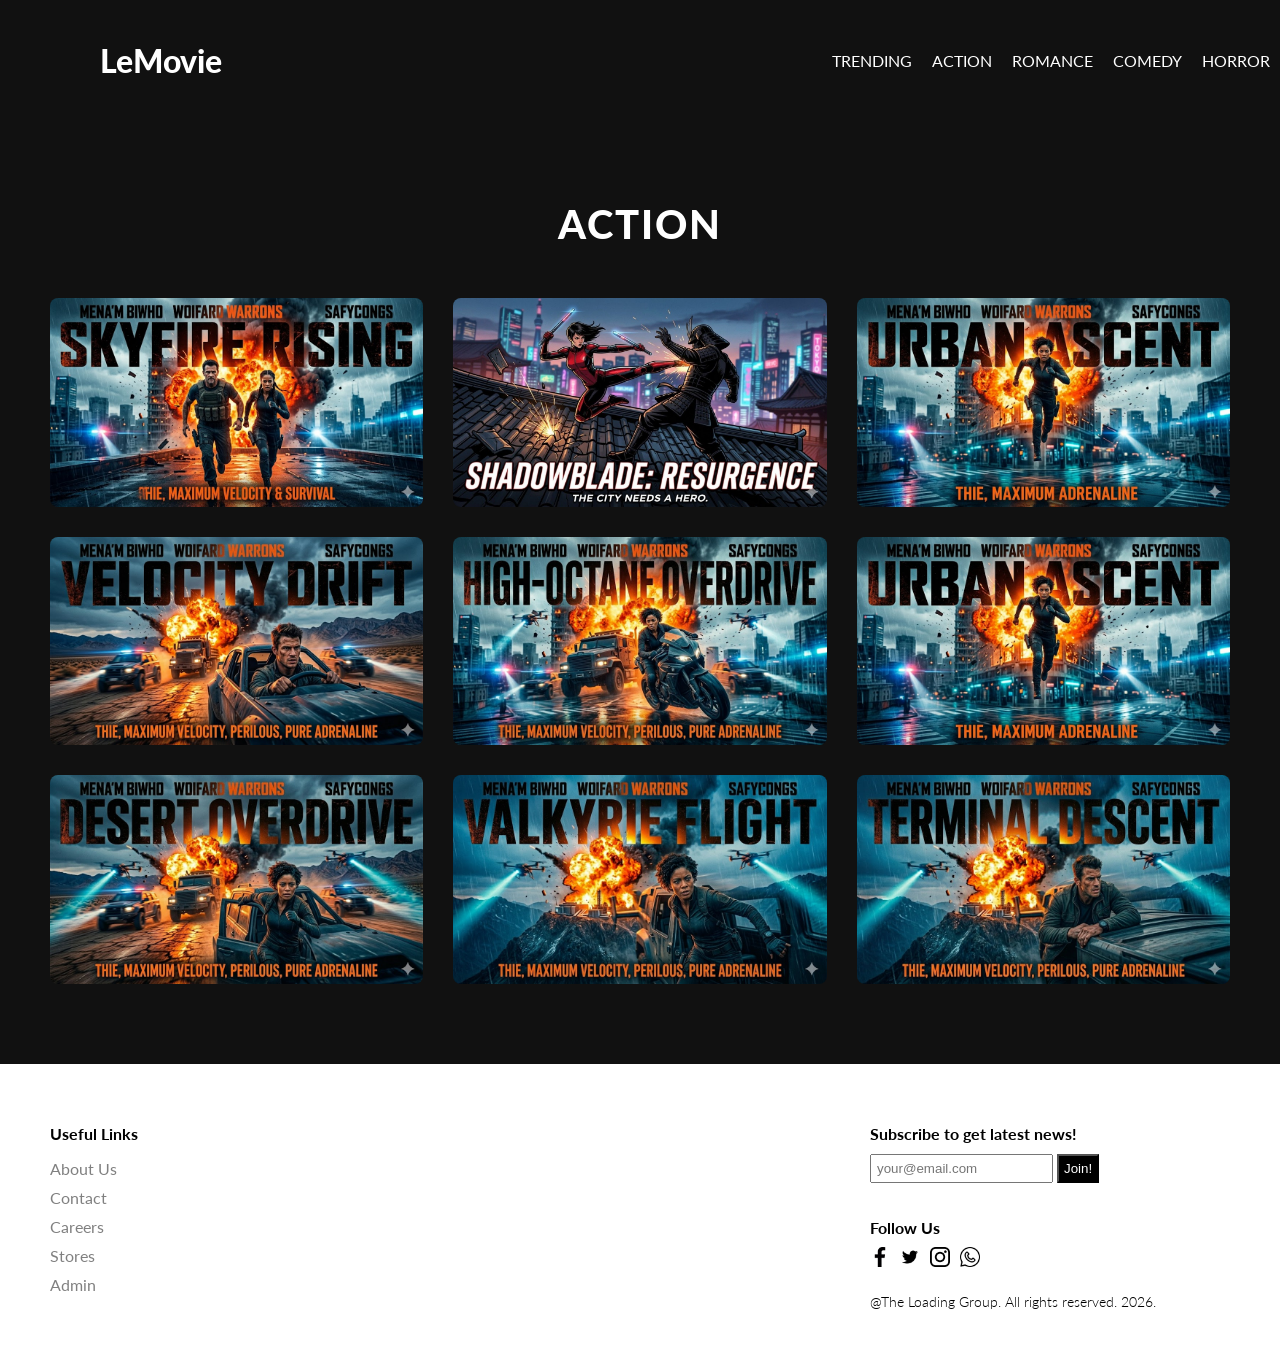
==== commit a7942dbe: "Revise footer menu and remove unnecessary items Updated footer menu items and removed unused section" ====
--- a/action.html
+++ b/action.html
@@ -122,38 +122,16 @@
             </div>
         </div>
     </div>
-        <footer>
+                <footer>
         <div class="footerLeft">
-            <div class="footerMenu">
-                <h1 class="fMenuTitle">About Us</h1>
-                <ul class="fList">
-                    <li class="fListItem">Company</li>
-                    <li class="fListItem">Contact</li>
-                    <li class="fListItem">Careers</li>
-                    <li class="fListItem">Affiliates</li>
-                    <li class="fListItem">Stores</li>
-                </ul>
-            </div>
             <div class="footerMenu">
                 <h1 class="fMenuTitle">Useful Links</h1>
                 <ul class="fList">
-                    <li class="fListItem" >Support</li>
-                    <li class="fListItem">Refund</li>
-                    <li class="fListItem">FAQ</li>
-                    <li class="fListItem">Feedback</li>
-                    <li class="fListItem">Stories</li>
+                    <li class="fListItem">About Us</li>
+                    <li class="fListItem">Contact</li>
+                    <li class="fListItem">Careers</li>
+                    <li class="fListItem">Stores</li>
                     <li class="fListItem" onclick="location.href='admin.php';" style="cursor: pointer;">Admin</li>
-                </ul>
-            </div>
-            <div class="footerMenu">
-                <h1 class="fMenuTitle">Movie</h1>
-                <ul class="fList">
-                    <li class="fListItem">
-                        <a href="action.html" class="fListItem">Action</a>
-                    </li>
-                    <li class="fListItem">Romance</li>
-                    <li class="fListItem">Comedy</li>
-                    <li class="fListItem">Horror</li>
                 </ul>
             </div>
         </div>
@@ -181,4 +159,4 @@
     </footer>
     <script src="./app.js"></script>
 </body>
-</html>+</html>
